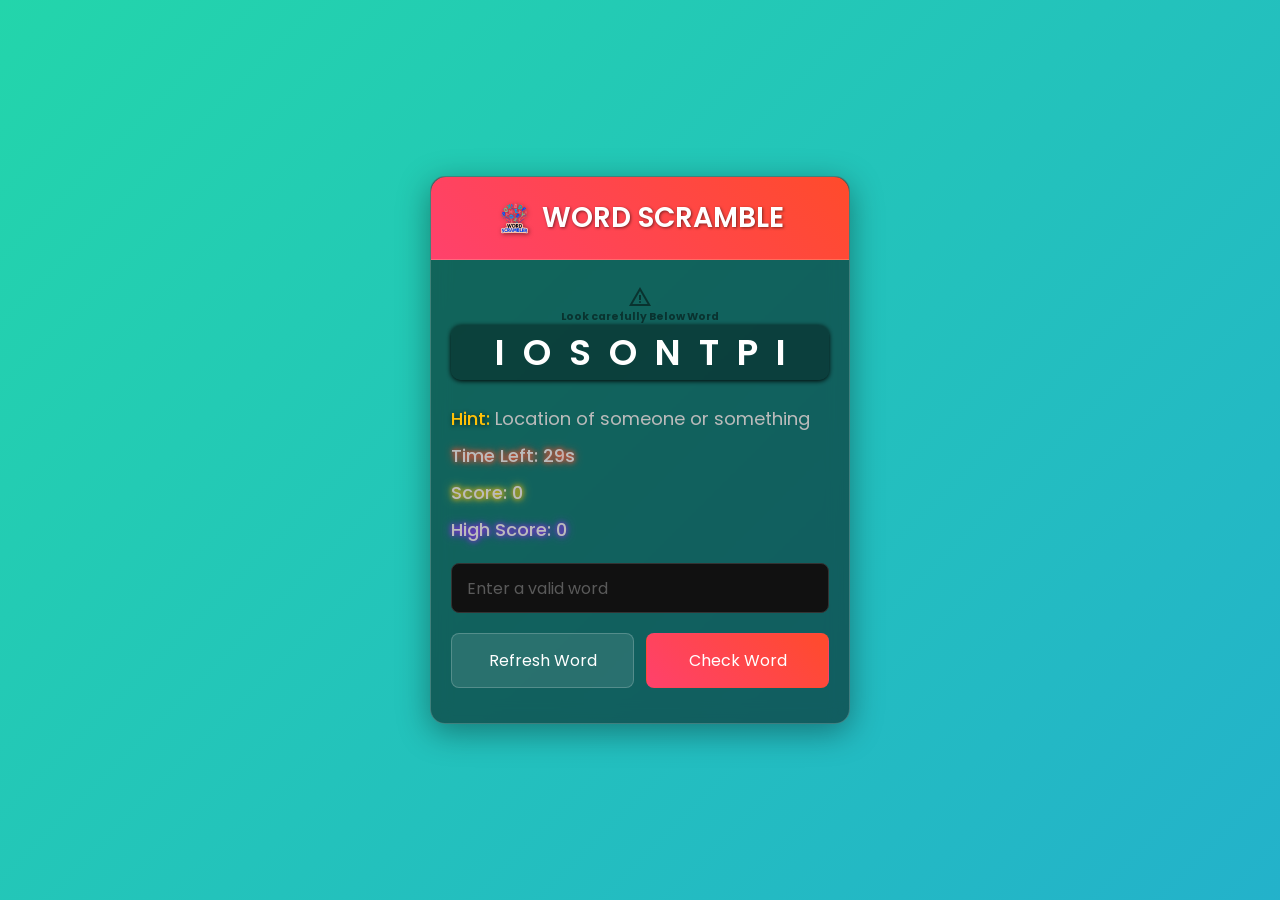
==== Word Scramble Game/index.html @ df6d3575 "Refactor Word Scramble Game: Update HTML structure, enhance styling with animations, and implement s" ====
<!DOCTYPE html>
<html lang="en" >
<head>
  <meta charset="UTF-8">
  <title>CREATED BY VARAD1455 -Word Scramble Game</title>
  <link rel="icon" type="image/png" href="./logo1.png">
  <link rel="stylesheet" href="./style.css">
  <link rel="stylesheet" href="https://fonts.googleapis.com/css2?family=Material+Symbols+Outlined:opsz,wght,FILL,GRAD@48,400,0,0" />

</head>
<body>
<!-- partial:index.partial.html -->
<div class="container">
  <h1><img src="./logo1.png" alt="Game Logo" class="header-logo"> WORD SCRAMBLE</h1>
  <div class="content">
    <div class='container2'>
      <h6 class="wordhint"><span class="material-symbols-outlined">warning</span><br> Look carefully Below Word</h6>
     <div class="wordcontainer"> <p class="word"></p></div>
    </div>
    <div class="details">
      <p class="hint"><b class="hint1">Hint: </b><span></span></p>
      <p class="time">Time Left: <span><b>30</b>s</span></p>
      <p class="score">Score: <span><b>0</b></span></p>
      <p class="highscore">High Score: <span><b>0</b></span></p>
    </div>
    <input type="text" spellcheck="false" placeholder="Enter a valid word">
    <div class="buttons">
      <button class="refresh-word">Refresh Word</button>
      <button class="check-word">Check Word</button>
    </div>
  </div>
</div>
<!-- partial -->
  <!-- Audio files for sound effects -->
  <audio id="correct-sound" src="./sounds/correct.mp3" preload="auto"></audio>
  <audio id="incorrect-sound" src="./sounds/incorrect.mp3" preload="auto"></audio>

  <script  src="./script.js"></script>

</body>
</html>
---- Word Scramble Game/style.css ----
/* Import Google font - Poppins */
@import url("https://fonts.googleapis.com/css2?family=Poppins:wght@400;500;600&display=swap");

/* Keyframes for animations */
@keyframes gradient-animation {
  0% { background-position: 0% 50%; }
  50% { background-position: 100% 50%; }
  100% { background-position: 0% 50%; }
}

@keyframes fadeIn {
  from { opacity: 0; transform: scale(0.95); }
  to { opacity: 1; transform: scale(1); }
}

@keyframes pulse {
  0%, 100% { text-shadow: 0 0 5px #ff0000, 0 0 10px #ff0000; }
  50% { text-shadow: 0 0 10px #ff0000, 0 0 20px #ff0000; }
}

* {
  margin: 0;
  padding: 0;
  box-sizing: border-box;
  font-family: "Poppins", sans-serif;
}

body {
  display: flex;
  padding: 0 10px;
  align-items: center;
  justify-content: center;
  min-height: 100vh;
  background: linear-gradient(-45deg, #ee7752, #e73c7e, #23a6d5, #23d5ab);
  background-size: 400% 400%;
  animation: gradient-animation 15s ease infinite;
}

.container {
  width: 420px;
  border-radius: 15px;
  /* Glassmorphism effect */
  background: rgba(0, 0, 0, 0.5);
  backdrop-filter: blur(10px);
  -webkit-backdrop-filter: blur(10px); /* For Safari */
  border: 1px solid rgba(255, 255, 255, 0.2);
  box-shadow: 0 8px 32px 0 rgba(0, 0, 0, 0.37);
  animation: fadeIn 0.5s ease-out;
}

.container h1 {
  display: flex;
  align-items: center;
  justify-content: center;
  gap: 10px;
  font-size: 28px;
  font-weight: 600;
  padding: 20px 25px;
  border-bottom: 1px solid rgba(255, 255, 255, 0.2);
  color: #fff;
  background: linear-gradient(45deg, #ff416c, #ff4b2b);
  text-shadow: 1px 1px 3px rgba(0, 0, 0, 0.5);
  border-top-left-radius: 15px;
  border-top-right-radius: 15px;
}

.header-logo {
  height: 35px;
  width: 35px;
  /* Invert color to white and add a shadow to match the header style */
  filter: invert(1) drop-shadow(1px 1px 2px rgba(0, 0, 0, 0.5));
}

.container .content {
  margin: 25px 20px 35px;
}

.content .word {
  user-select: none;
  font-size: 36px;
  font-weight: 600;
  text-align: center;
  letter-spacing: 18px;
  margin-right: -18px;
  word-break: break-all;
  text-transform: uppercase;
  color: #fff;
  animation: pulse 2s infinite;
}

.content .details {
  margin: 25px 0 20px;
}

.details p {
  font-size: 18px;
  margin-bottom: 10px;
  color: #bbb;
}

.details p:last-of-type {
  margin-bottom: 0;
}

.details p b {
  font-weight: 500;
}

.content input {
  width: 100%;
  height: 50px;
  outline: none;
  padding: 0 15px;
  font-size: 16px;
  border-radius: 8px;
  border: 1px solid #333;
  background-color: #111;
  color: #bbb;
  transition: border-color 0.3s ease, background-color 0.3s ease,
    color 0.3s ease;
}

.content input:focus {
  border-color: #ff4b2b;
  background-color: rgba(0, 0, 0, 0.3);
  color: #fff;
  box-shadow: 0 0 15px rgba(255, 75, 43, 0.5);
}

.content input::placeholder {
  color: #5a5a5a;
}

.content input:focus::placeholder {
  color: #ff0000;
}

.content .buttons {
  display: flex;
  margin-top: 20px;
  justify-content: space-between;
}

.buttons button {
  border: none;
  outline: none;
  color: #fff;
  cursor: pointer;
  padding: 14px 0;
  font-size: 16px;
  border-radius: 8px;
  width: calc(50% - 6px);
  transition: transform 0.3s ease, background-color 0.3s ease;
}

.buttons button:active {
  transform: scale(0.97);
}

.buttons .refresh-word {
  background: rgba(255, 255, 255, 0.1);
  border: 1px solid rgba(255, 255, 255, 0.2);
}

.buttons .refresh-word:hover {
  background: rgba(255, 255, 255, 0.2);
  border-color: #fff;
}

.buttons .check-word {
  background: linear-gradient(45deg, #ff416c, #ff4b2b);
  border: 1px solid transparent;
}

.buttons .check-word:hover {
  background: linear-gradient(45deg, #ff4b2b, #ff416c);
  box-shadow: 0 0 15px rgba(255, 75, 43, 0.5);
}

.hint1{
  color: #ffc107;
  text-shadow: 1px 1px 5px rgba(0, 0, 0, 0.7);
  cursor: pointer;
}

.hint .hint1:hover{
  text-shadow: 1px 1px 5px red;
  
}
.container2{
  width: 100%;
  border-radius: 10px;
  background: #ffffff00;
}

.wordhint{
  text-align: center;
  color: #0000007c;
}

.material-symbols-outlined{
  vertical-align: middle;
  font-size: 20px;
}

.wordcontainer{
  width: 100%;
  border-radius: 10px;
  background: #00000057;
  box-shadow:0  1px 5px rgb(0, 0, 0);
}

.time {
  color: #fff;
  font-weight: 500;
  text-shadow: 0 0 5px #ff4b2b, 0 0 10px #ff4b2b;
}

.score {
  color: #fff;
  font-weight: 500;
  text-shadow: 0 0 5px #ffc107, 0 0 10px #ffc107;
}

.highscore {
  color: #fff;
  font-weight: 500;
  text-shadow: 0 0 5px #8a2be2, 0 0 10px #8a2be2; /* Blue-violet glow */
}

/* Media query for mobile devices */
@media screen and (max-width: 450px) {
  .container {
    width: 100%;
    border-radius: 10px;
  }

  .container h1 {
    font-size: 24px;
    padding: 18px 20px;
  }

  .header-logo {
    height: 30px;
    width: 30px;
  }

  .container .content {
    margin: 20px 15px 30px;
  }

  .content .word {
    font-size: 30px;
    letter-spacing: 10px;
    margin-right: -10px;
  }

  .details p {
    font-size: 16px;
    margin-bottom: 8px;
  }
}
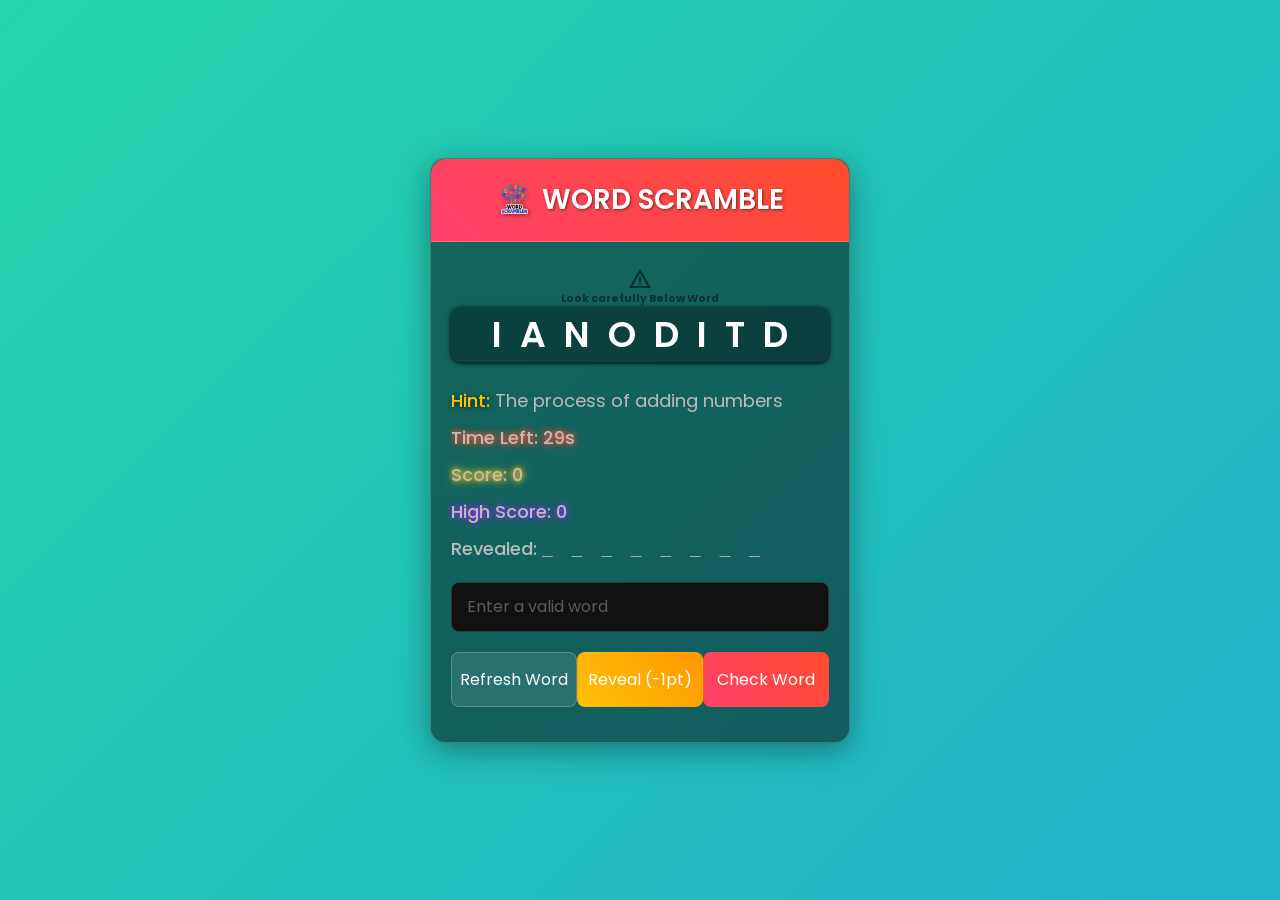
==== commit 35f5cf48: "Add reveal letter feature and update styles for Word Scramble Game" ====
--- a/Word Scramble Game/index.html
+++ b/Word Scramble Game/index.html
@@ -22,10 +22,12 @@
       <p class="time">Time Left: <span><b>30</b>s</span></p>
       <p class="score">Score: <span><b>0</b></span></p>
       <p class="highscore">High Score: <span><b>0</b></span></p>
+      <p class="revealed-letters">Revealed: <span></span></p>
     </div>
     <input type="text" spellcheck="false" placeholder="Enter a valid word">
     <div class="buttons">
       <button class="refresh-word">Refresh Word</button>
+      <button class="reveal-letter">Reveal (-1pt)</button>
       <button class="check-word">Check Word</button>
     </div>
   </div>
--- a/Word Scramble Game/style.css
+++ b/Word Scramble Game/style.css
@@ -167,6 +167,16 @@
   border-color: #fff;
 }
 
+.buttons .reveal-letter {
+  background: linear-gradient(45deg, #ffc107, #ff9800); /* Yellow/Orange gradient */
+  border: 1px solid transparent;
+}
+
+.buttons .reveal-letter:hover {
+  background: linear-gradient(45deg, #ff9800, #ffc107);
+  box-shadow: 0 0 15px rgba(255, 152, 0, 0.5);
+}
+
 .buttons .check-word {
   background: linear-gradient(45deg, #ff416c, #ff4b2b);
   border: 1px solid transparent;
@@ -228,6 +238,16 @@
   text-shadow: 0 0 5px #8a2be2, 0 0 10px #8a2be2; /* Blue-violet glow */
 }
 
+.revealed-letters {
+  color: #fff;
+  font-weight: 500;
+}
+
+.revealed-letters span {
+  font-family: 'Courier New', Courier, monospace;
+  letter-spacing: 4px;
+}
+
 /* Media query for mobile devices */
 @media screen and (max-width: 450px) {
   .container {
